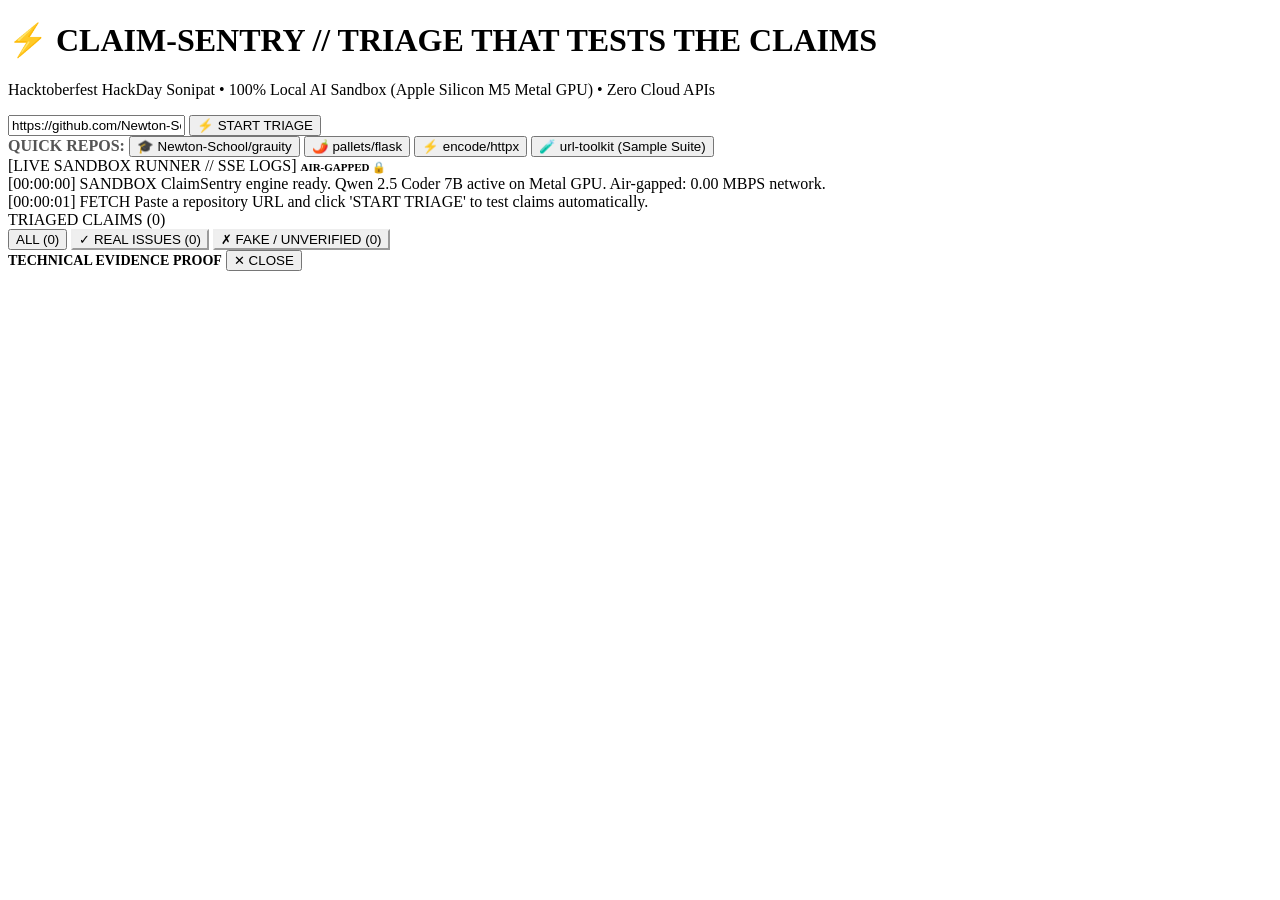
==== claim_sentry/static/index.html @ ce5ce662 "feat: implement ClaimSentry autonomous air-gapped claim triage engine - Autonomous claim verificatio" ====
<!DOCTYPE html>
<html lang="en">
<head>
  <meta charset="UTF-8">
  <meta name="viewport" content="width=device-width, initial-scale=1.0">
  <title>CLAIM-SENTRY // Problem 2: Triage That Tests The Claims</title>
  <link rel="stylesheet" href="/static/styles.css">
  <link rel="preconnect" href="https://fonts.googleapis.com">
  <link rel="preconnect" href="https://fonts.gstatic.com" crossorigin>
  <link href="https://fonts.googleapis.com/css2?family=JetBrains+Mono:wght@400;700;800;900&display=swap" rel="stylesheet">
</head>
<body>

  <!-- CLEAN HEADER -->
  <header class="header-box">
    <h1 class="header-title">⚡ CLAIM-SENTRY // TRIAGE THAT TESTS THE CLAIMS</h1>
    <p class="header-subtitle">
      Hacktoberfest HackDay Sonipat • 100% Local AI Sandbox (Apple Silicon M5 Metal GPU) • Zero Cloud APIs
    </p>
  </header>

  <!-- SEARCH & START BAR -->
  <section class="search-container">
    <div class="search-input-group">
      <input 
        type="text" 
        class="search-input" 
        id="repo-url-input" 
        placeholder="Paste any GitHub repository link (e.g. https://github.com/Newton-School/grauity)..." 
        value="https://github.com/Newton-School/grauity"
      >
      <button class="btn-start" id="btn-start-triage">⚡ START TRIAGE</button>
    </div>
    <div class="repo-suggestions">
      <span style="font-weight: 800; color: #555;">QUICK REPOS:</span>
      <button class="suggestion-chip" id="chip-grauity">🎓 Newton-School/grauity</button>
      <button class="suggestion-chip" id="chip-flask">🌶️ pallets/flask</button>
      <button class="suggestion-chip" id="chip-httpx">⚡ encode/httpx</button>
      <button class="suggestion-chip" id="chip-sample">🧪 url-toolkit (Sample Suite)</button>
    </div>
  </section>

  <!-- SPLIT SCREEN: LIVE TERMINAL & TRIAGE BOARD -->
  <main class="main-grid">
    <!-- LEFT: LIVE THINKING TERMINAL -->
    <section class="terminal-card">
      <div class="terminal-header">
        <span class="terminal-title">[LIVE SANDBOX RUNNER // SSE LOGS]</span>
        <span style="font-size: 11px; color: var(--neon-green); font-weight: 800;">AIR-GAPPED 🔒</span>
      </div>
      <div class="terminal-body" id="terminal-logs">
        <div class="log-line">
          <span class="log-timestamp">[00:00:00]</span>
          <span class="log-tag tag-SANDBOX">SANDBOX</span>
          <span>ClaimSentry engine ready. Qwen 2.5 Coder 7B active on Metal GPU. Air-gapped: 0.00 MBPS network.</span>
        </div>
        <div class="log-line">
          <span class="log-timestamp">[00:00:01]</span>
          <span class="log-tag tag-FETCH">FETCH</span>
          <span>Paste a repository URL and click 'START TRIAGE' to test claims automatically.</span>
        </div>
      </div>
    </section>

    <!-- RIGHT: TRIAGE BOARD WITH 3 SIMPLE FILTERS -->
    <section class="board-card">
      <div class="board-header">
        <span class="board-title">TRIAGED CLAIMS (<span id="claims-count">0</span>)</span>
        <div class="filter-tabs">
          <button class="filter-btn active" data-filter="all" id="btn-filter-all">ALL (<span id="count-all">0</span>)</button>
          <button class="filter-btn" data-filter="real" id="btn-filter-real" style="border-color: var(--neon-green);">✓ REAL ISSUES (<span id="count-real">0</span>)</button>
          <button class="filter-btn" data-filter="fake" id="btn-filter-fake" style="border-color: var(--brutal-red);">✗ FAKE / UNVERIFIED (<span id="count-fake">0</span>)</button>
        </div>
      </div>
      <div class="issues-container" id="issues-list">
        <!-- Rendered dynamically by app.js -->
      </div>
    </section>
  </main>

  <!-- EVIDENCE MODAL DRAWER FOR TECHNICAL PROOF -->
  <div class="modal-overlay" id="proof-modal">
    <div class="modal-box">
      <div class="modal-header">
        <span style="font-weight: 900; font-size: 14px;" id="proof-modal-title">TECHNICAL EVIDENCE PROOF</span>
        <button class="btn-close" id="btn-close-modal">✕ CLOSE</button>
      </div>
      <div class="modal-body" id="proof-modal-content">
        <!-- Filled dynamically -->
      </div>
    </div>
  </div>

  <script src="/static/app.js"></script>
</body>
</html>
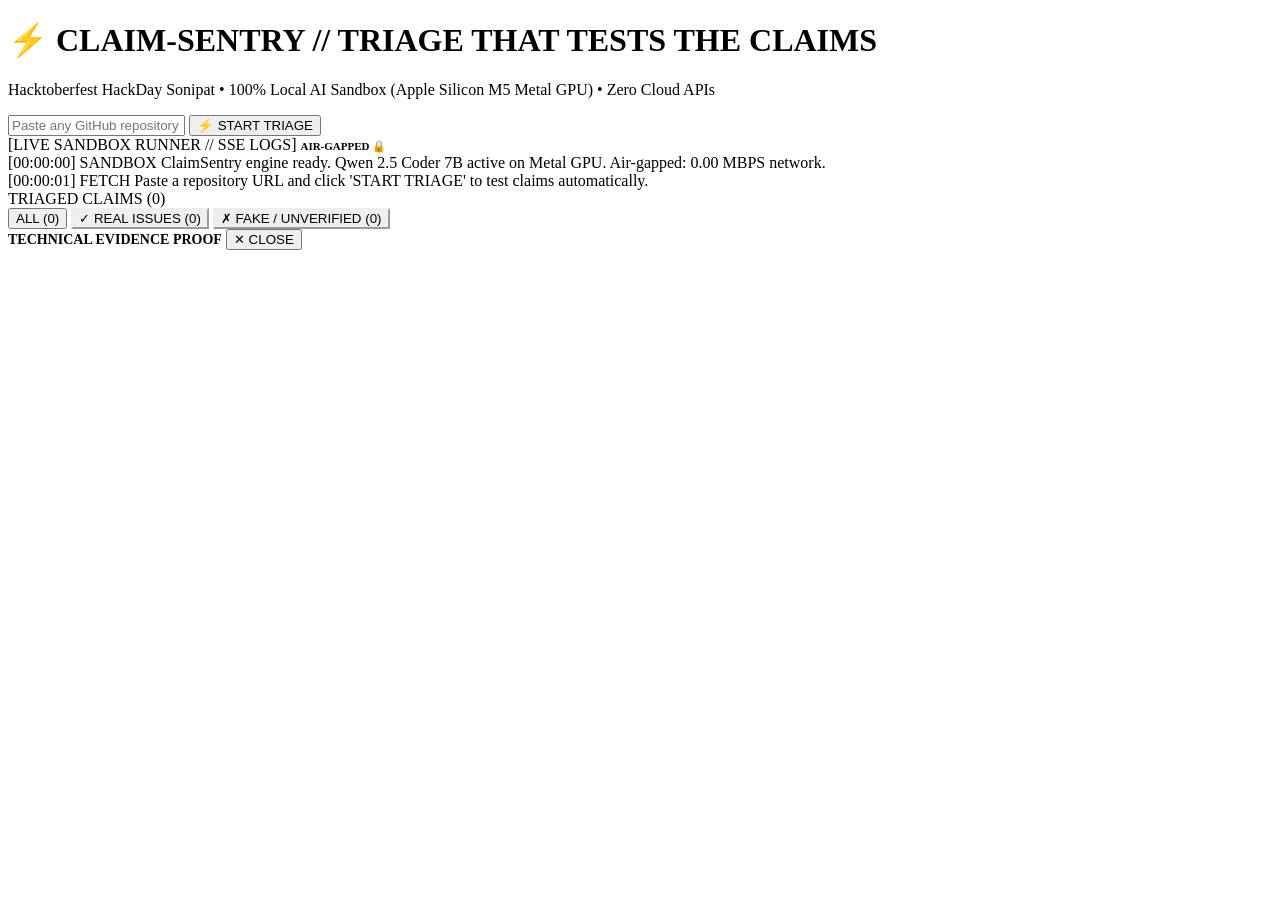
==== commit 92f8a966: "docs(ui-ci): brutalist dashboard, automated CI workflow and Problem 2 documentation - Polish Brutali" ====
--- a/claim_sentry/static/index.html
+++ b/claim_sentry/static/index.html
@@ -26,17 +26,10 @@
         type="text" 
         class="search-input" 
         id="repo-url-input" 
-        placeholder="Paste any GitHub repository link (e.g. https://github.com/Newton-School/grauity)..." 
-        value="https://github.com/Newton-School/grauity"
+        placeholder="Paste any GitHub repository link (e.g. https://github.com/owner/repo)..." 
+        value=""
       >
       <button class="btn-start" id="btn-start-triage">⚡ START TRIAGE</button>
-    </div>
-    <div class="repo-suggestions">
-      <span style="font-weight: 800; color: #555;">QUICK REPOS:</span>
-      <button class="suggestion-chip" id="chip-grauity">🎓 Newton-School/grauity</button>
-      <button class="suggestion-chip" id="chip-flask">🌶️ pallets/flask</button>
-      <button class="suggestion-chip" id="chip-httpx">⚡ encode/httpx</button>
-      <button class="suggestion-chip" id="chip-sample">🧪 url-toolkit (Sample Suite)</button>
     </div>
   </section>
 
